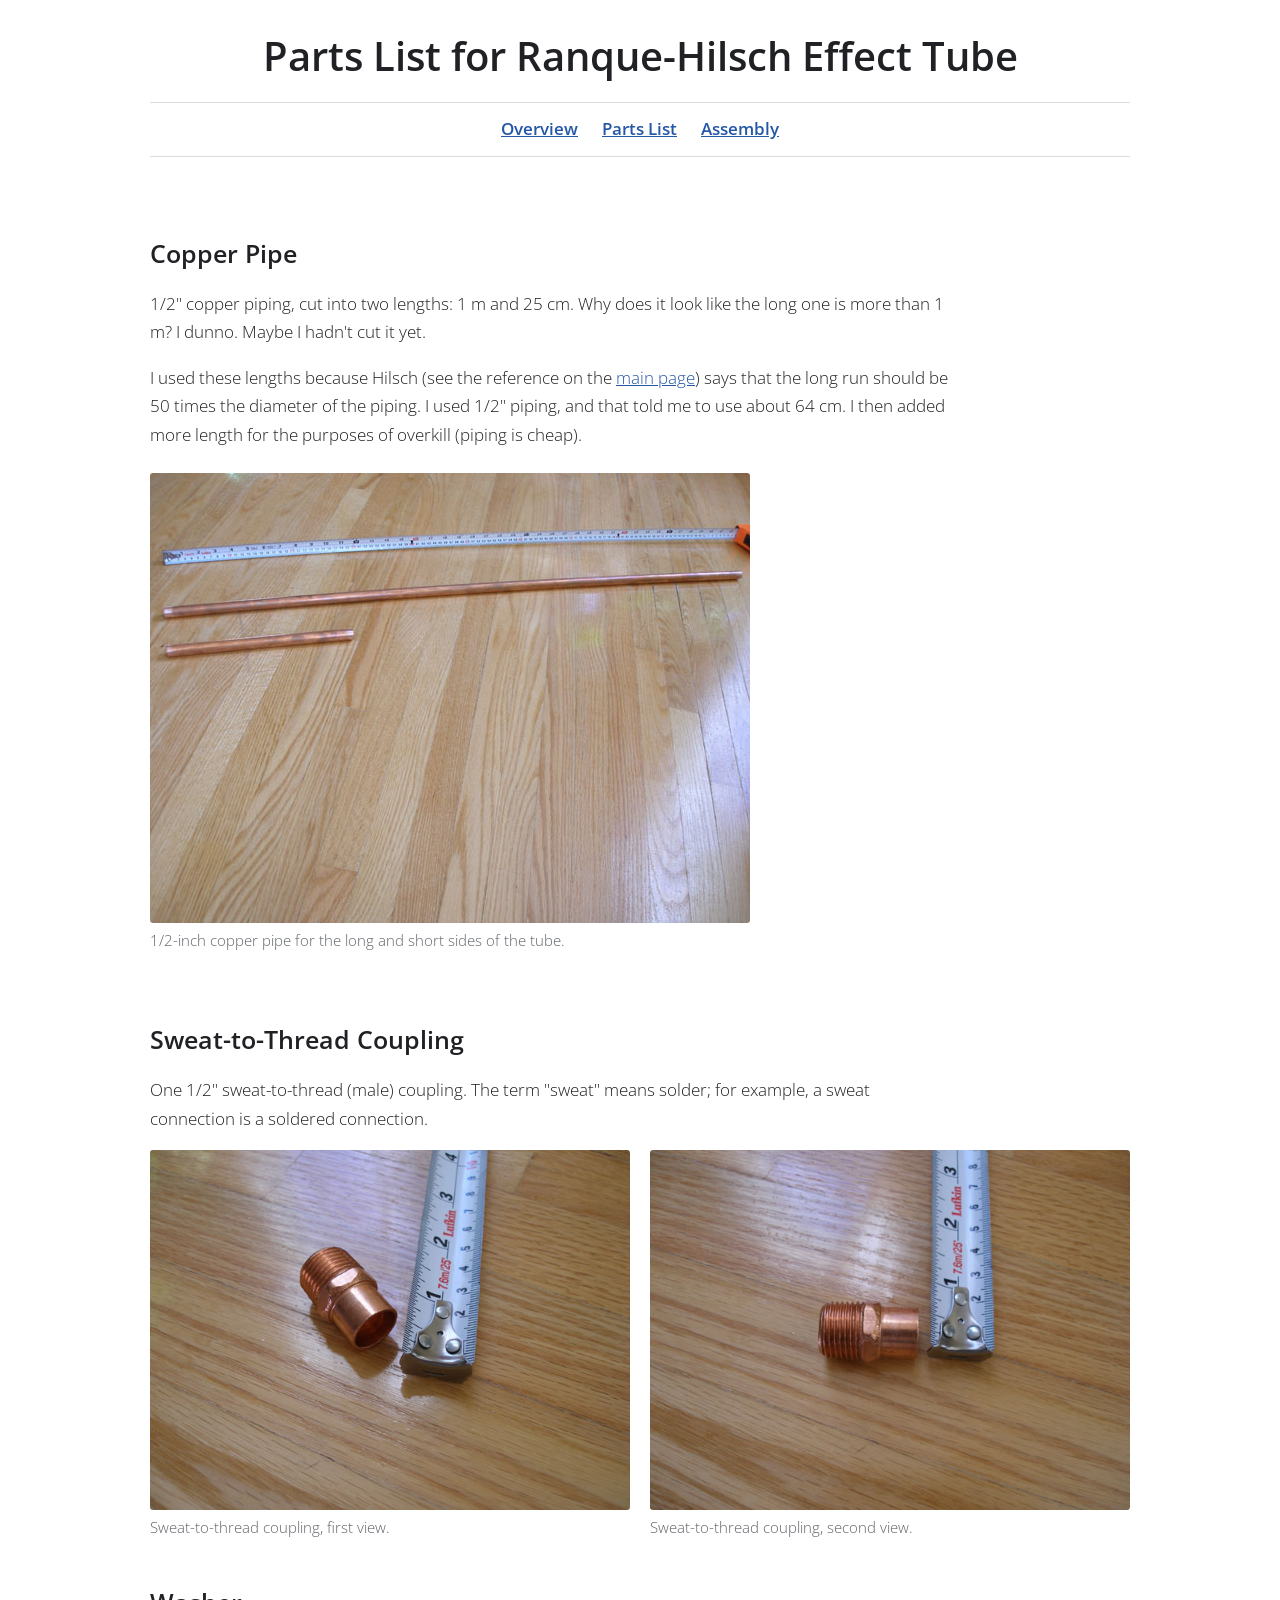
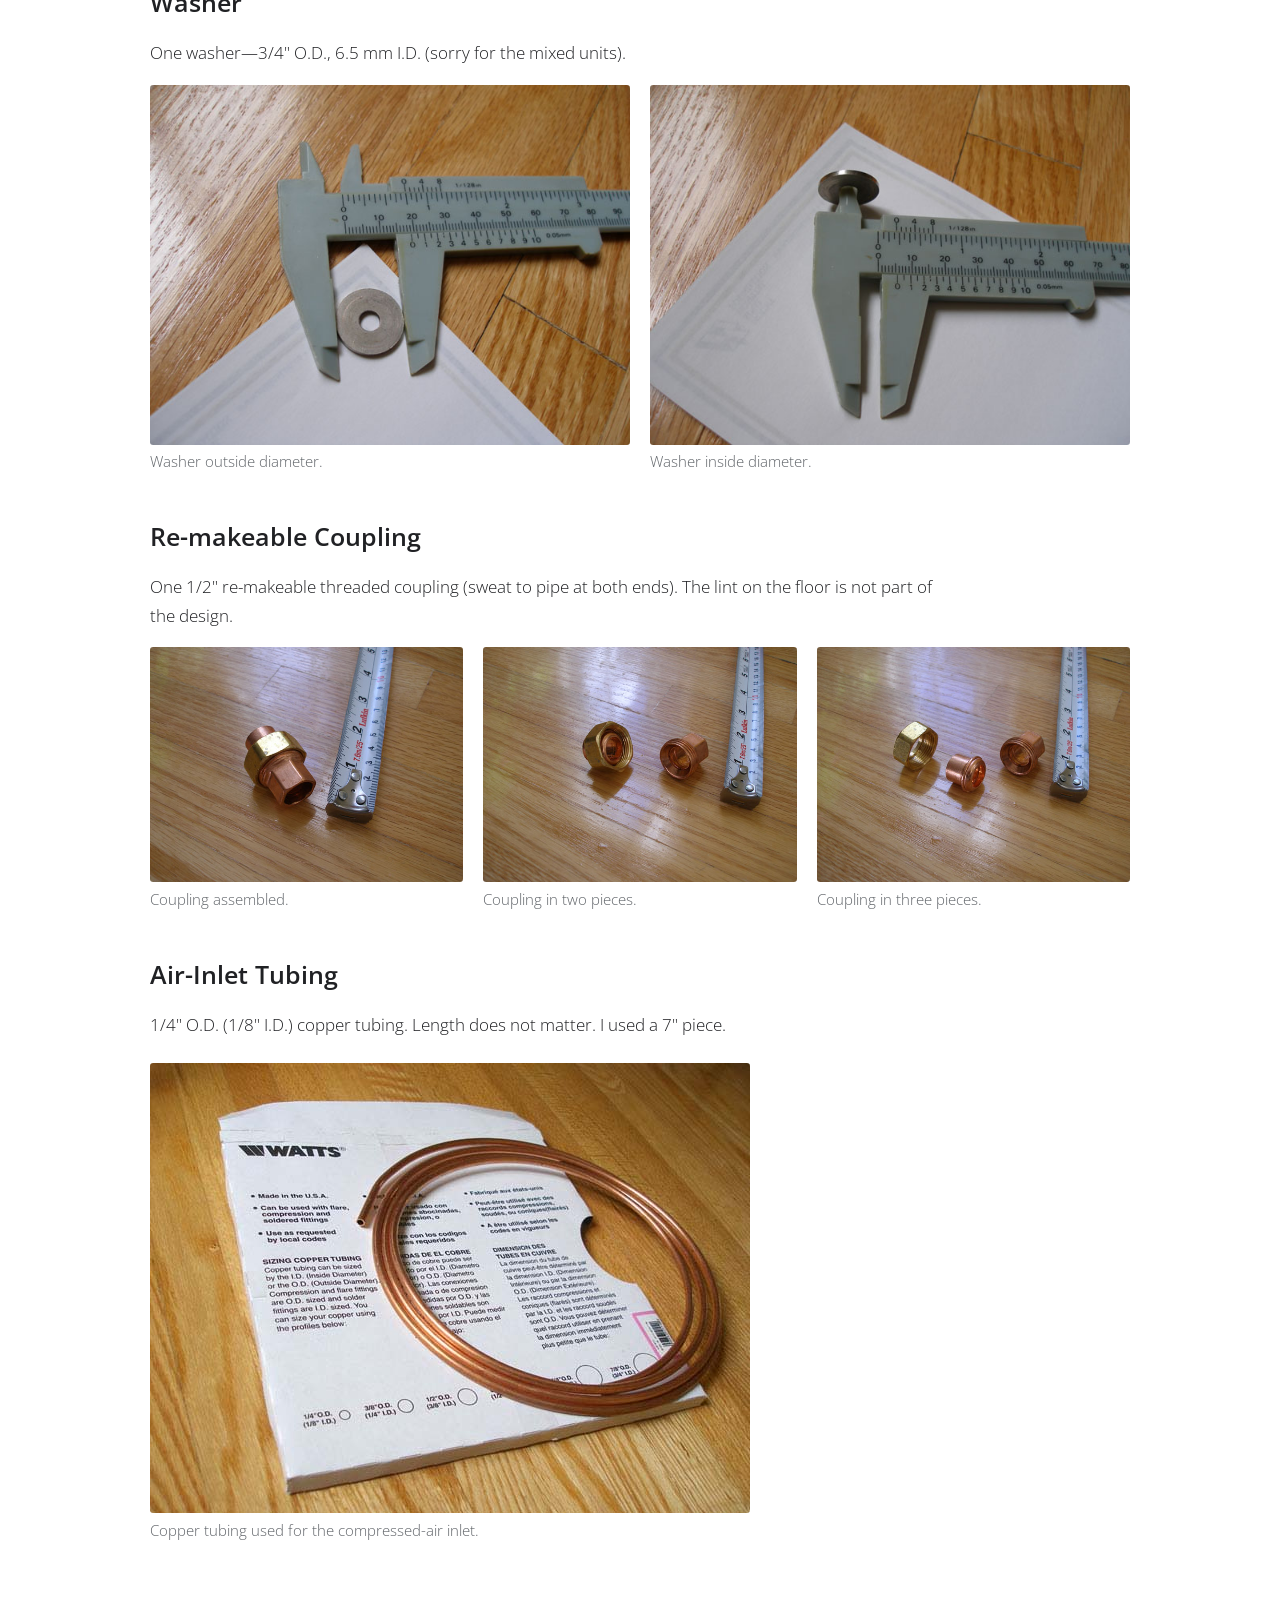
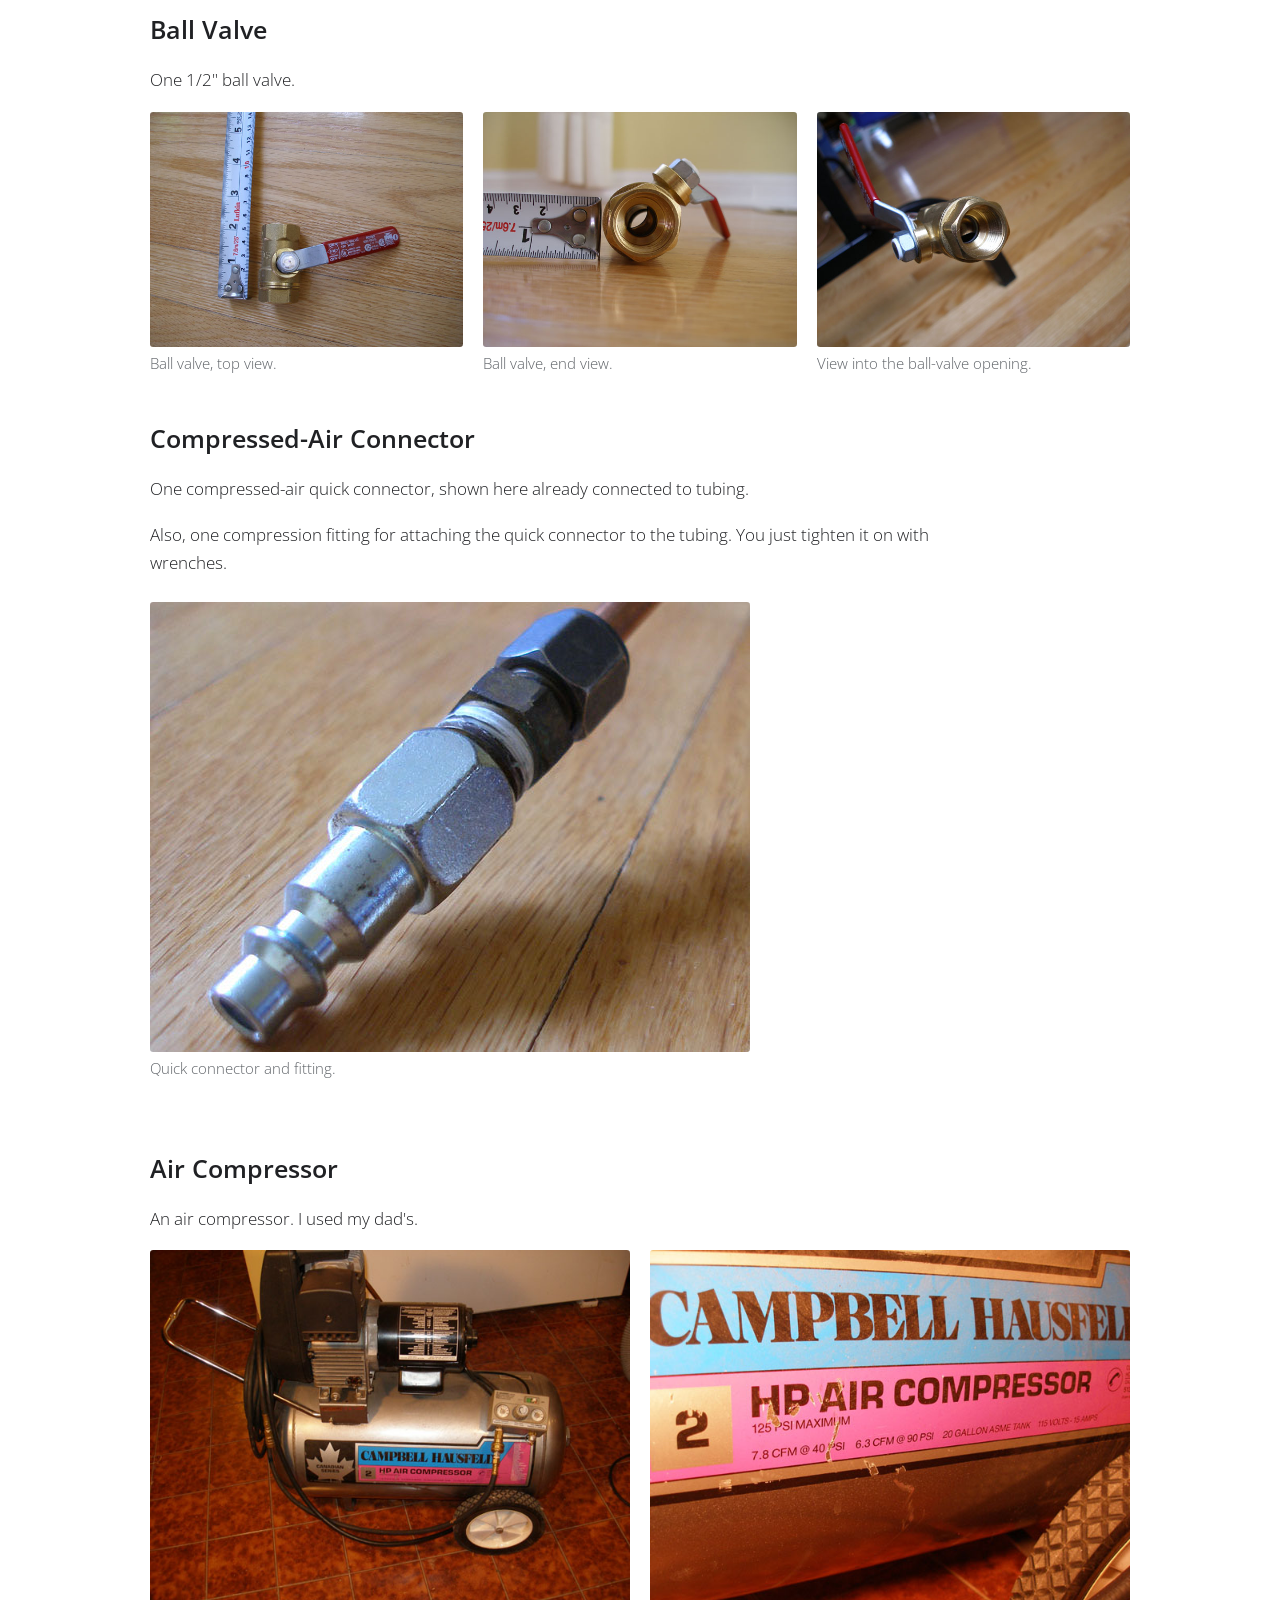
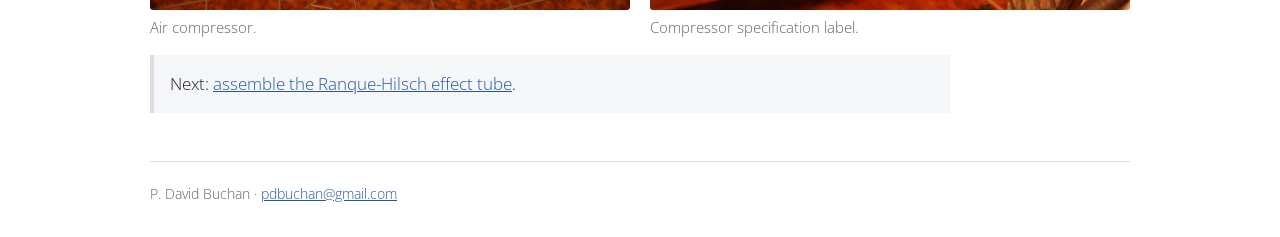
==== docs/parts.html @ af27d4b2 "Initial commit" ====
<!doctype html>
<html lang="en">
<head>
  <meta charset="utf-8">
  <meta name="viewport" content="width=device-width, initial-scale=1">
  <meta name="description" content="Parts list and photographs for an off-the-shelf Ranque-Hilsch effect vortex tube.">
  <title>Parts List — Ranque-Hilsch Effect Tube</title>
  <link rel="preconnect" href="https://fonts.googleapis.com">
  <link rel="preconnect" href="https://fonts.gstatic.com" crossorigin>
  <link href="https://fonts.googleapis.com/css2?family=Open+Sans:wght@300;400;600;700&amp;display=swap" rel="stylesheet">
  <link rel="stylesheet" href="assets/ranque-hilsch.css">
</head>
<body>
<header>
  <h1>Parts List for Ranque-Hilsch Effect Tube</h1>
  <nav aria-label="Main navigation">
    <ul>
      <li><a href="index.html">Overview</a></li>
      <li><a href="parts.html" aria-current="page">Parts List</a></li>
      <li><a href="assembly.html">Assembly</a></li>
    </ul>
  </nav>
</header>

<main>
  <section class="part">
    <h2>Copper Pipe</h2>
    <p>1/2" copper piping, cut into two lengths: 1 m and 25 cm. Why does it look like the long one is more than 1 m? I dunno. Maybe I hadn't cut it yet.</p>
    <p>I used these lengths because Hilsch (see the reference on the <a href="index.html">main page</a>) says that the long run should be 50 times the diameter of the piping. I used 1/2" piping, and that told me to use about 64 cm. I then added more length for the purposes of overkill (piping is cheap).</p>
    <figure>
      <img src="assets/images/copper-piping.jpg" alt="Two lengths of half-inch copper pipe" width="600" height="450">
      <figcaption>1/2-inch copper pipe for the long and short sides of the tube.</figcaption>
    </figure>
  </section>

  <section class="part">
    <h2>Sweat-to-Thread Coupling</h2>
    <p>One 1/2" sweat-to-thread (male) coupling. The term "sweat" means solder; for example, a sweat connection is a soldered connection.</p>
    <div class="photo-grid">
      <figure>
        <img src="assets/images/sweat-to-thread.jpg" alt="Half-inch sweat-to-thread male coupling, first view" width="600" height="450" loading="lazy">
        <figcaption>Sweat-to-thread coupling, first view.</figcaption>
      </figure>
      <figure>
        <img src="assets/images/sweat-to-thread2.jpg" alt="Half-inch sweat-to-thread male coupling, threaded end view" width="600" height="450" loading="lazy">
        <figcaption>Sweat-to-thread coupling, second view.</figcaption>
      </figure>
    </div>
  </section>

  <section class="part">
    <h2>Washer</h2>
    <p>One washer—3/4" O.D., 6.5 mm I.D. (sorry for the mixed units).</p>
    <div class="photo-grid">
      <figure>
        <img src="assets/images/washer-od.jpg" alt="Washer outside diameter measured with calipers" width="600" height="450" loading="lazy">
        <figcaption>Washer outside diameter.</figcaption>
      </figure>
      <figure>
        <img src="assets/images/washer-id.jpg" alt="Washer inside diameter measured with calipers" width="600" height="450" loading="lazy">
        <figcaption>Washer inside diameter.</figcaption>
      </figure>
    </div>
  </section>

  <section class="part">
    <h2>Re-makeable Coupling</h2>
    <p>One 1/2" re-makeable threaded coupling (sweat to pipe at both ends). The lint on the floor is not part of the design.</p>
    <div class="photo-grid">
      <figure>
        <img src="assets/images/coupling-together.jpg" alt="Re-makeable copper coupling assembled" width="600" height="450" loading="lazy">
        <figcaption>Coupling assembled.</figcaption>
      </figure>
      <figure>
        <img src="assets/images/coupling-2pieces.jpg" alt="Re-makeable copper coupling separated into two main pieces" width="600" height="450" loading="lazy">
        <figcaption>Coupling in two pieces.</figcaption>
      </figure>
      <figure>
        <img src="assets/images/coupling-3pieces.jpg" alt="Re-makeable copper coupling separated into three pieces" width="600" height="450" loading="lazy">
        <figcaption>Coupling in three pieces.</figcaption>
      </figure>
    </div>
  </section>

  <section class="part">
    <h2>Air-Inlet Tubing</h2>
    <p>1/4" O.D. (1/8" I.D.) copper tubing. Length does not matter. I used a 7" piece.</p>
    <figure>
      <img src="assets/images/copper-tubing.jpg" alt="Coiled quarter-inch outside-diameter copper tubing" width="600" height="450" loading="lazy">
      <figcaption>Copper tubing used for the compressed-air inlet.</figcaption>
    </figure>
  </section>

  <section class="part">
    <h2>Ball Valve</h2>
    <p>One 1/2" ball valve.</p>
    <div class="photo-grid">
      <figure>
        <img src="assets/images/ball-valve-top-view.jpg" alt="Half-inch ball valve, top view" width="600" height="450" loading="lazy">
        <figcaption>Ball valve, top view.</figcaption>
      </figure>
      <figure>
        <img src="assets/images/ball-valve-end-view.jpg" alt="Half-inch ball valve, end view" width="600" height="450" loading="lazy">
        <figcaption>Ball valve, end view.</figcaption>
      </figure>
      <figure>
        <img src="assets/images/ball-valve-opening.jpg" alt="Half-inch ball valve with the opening partly visible" width="600" height="450" loading="lazy">
        <figcaption>View into the ball-valve opening.</figcaption>
      </figure>
    </div>
  </section>

  <section class="part">
    <h2>Compressed-Air Connector</h2>
    <p>One compressed-air quick connector, shown here already connected to tubing.</p>
    <p>Also, one compression fitting for attaching the quick connector to the tubing. You just tighten it on with wrenches.</p>
    <figure>
      <img src="assets/images/quick-connect.jpg" alt="Compressed-air quick connector and compression fitting" width="600" height="450" loading="lazy">
      <figcaption>Quick connector and fitting.</figcaption>
    </figure>
  </section>

  <section class="part">
    <h2>Air Compressor</h2>
    <p>An air compressor. I used my dad's.</p>
    <div class="photo-grid">
      <figure>
        <img src="assets/images/compressor.jpg" alt="Air compressor used to test the vortex tube" width="600" height="450" loading="lazy">
        <figcaption>Air compressor.</figcaption>
      </figure>
      <figure>
        <img src="assets/images/compressor-closeup.jpg" alt="Close-up of the air compressor label" width="600" height="450" loading="lazy">
        <figcaption>Compressor specification label.</figcaption>
      </figure>
    </div>
  </section>

  <p class="note">Next: <a href="assembly.html">assemble the Ranque-Hilsch effect tube</a>.</p>
</main>

<footer>
  <p>P. David Buchan · <a href="mailto:pdbuchan@gmail.com">pdbuchan@gmail.com</a></p>
</footer>
</body>
</html>
---- docs/assets/ranque-hilsch.css ----
:root {
  color-scheme: light dark;
  --background: #ffffff;
  --surface: #f5f6f7;
  --text: #202124;
  --muted: #5f6368;
  --border: #d9dce1;
  --link: #2457a6;
  --max-width: 980px;
}

@media (prefers-color-scheme: dark) {
  :root {
    --background: #111315;
    --surface: #1b1e21;
    --text: #eceff1;
    --muted: #b0b6bc;
    --border: #363a3f;
    --link: #8ab4f8;
  }
}

* {
  box-sizing: border-box;
}

html {
  font-size: 100%;
}

body {
  margin: 0;
  background: var(--background);
  color: var(--text);
  font-family: "Open Sans", Arial, Helvetica, sans-serif;
  font-size: 1.08rem;
  font-weight: 300;
  line-height: 1.65;
}

a {
  color: var(--link);
}

a:hover,
a:focus {
  text-decoration-thickness: 2px;
}

header,
main,
footer {
  width: min(calc(100% - 2rem), var(--max-width));
  margin-inline: auto;
}

header {
  padding-top: 2rem;
}

h1 {
  margin: 0 0 0.6rem;
  font-size: clamp(1.75rem, 4vw, 2.5rem);
  font-weight: 600;
  line-height: 1.2;
  text-align: center;
}

h2 {
  margin-top: 2.5rem;
  font-size: 1.55rem;
  font-weight: 600;
  line-height: 1.3;
}

h3 {
  margin-top: 1.8rem;
  font-size: 1.2rem;
  font-weight: 600;
}

p,
li {
  max-width: 80ch;
}

nav {
  margin: 1.4rem 0 2rem;
  padding: 0.75rem 1rem;
  border-block: 1px solid var(--border);
}

nav ul {
  display: flex;
  flex-wrap: wrap;
  justify-content: center;
  gap: 0.5rem 1.5rem;
  margin: 0;
  padding: 0;
  list-style: none;
}

nav a {
  font-weight: 600;
}

figure {
  margin: 1.5rem 0;
}

figure.centered {
  text-align: center;
}

figcaption {
  margin-top: 0.4rem;
  color: var(--muted);
  font-size: 0.92rem;
  line-height: 1.45;
}

img {
  display: block;
  max-width: 100%;
  height: auto;
  border-radius: 0.2rem;
}

figure.centered img {
  margin-inline: auto;
}

.hero-diagram img {
  width: 600px;
}

.photo-grid {
  display: grid;
  grid-template-columns: repeat(auto-fit, minmax(min(100%, 280px), 1fr));
  gap: 1.25rem;
  align-items: start;
}

.photo-grid figure {
  margin: 0;
}

.photo-grid img {
  width: 100%;
}

.card-grid {
  display: grid;
  grid-template-columns: repeat(auto-fit, minmax(min(100%, 250px), 1fr));
  gap: 1rem;
  margin: 1.5rem 0;
}

.card {
  padding: 1rem 1.15rem;
  background: var(--surface);
  border: 1px solid var(--border);
  border-radius: 0.35rem;
}

.card h2,
.card h3 {
  margin-top: 0;
}

.card p:last-child {
  margin-bottom: 0;
}

.step,
.part {
  padding-top: 0.5rem;
}

.measurements {
  margin: 1rem 0 1.5rem;
  padding-left: 1.4rem;
}

.references {
  padding-left: 1.5rem;
}

.note {
  padding: 0.9rem 1rem;
  background: var(--surface);
  border-left: 4px solid var(--border);
}

footer {
  margin-top: 3rem;
  padding: 1.25rem 0 2rem;
  border-top: 1px solid var(--border);
  color: var(--muted);
  font-size: 0.9rem;
}

footer p {
  margin: 0;
}

@media (max-width: 640px) {
  body {
    font-size: 1rem;
  }

  header,
  main,
  footer {
    width: min(calc(100% - 1.2rem), var(--max-width));
  }

  nav ul {
    gap: 0.35rem 1rem;
  }
}
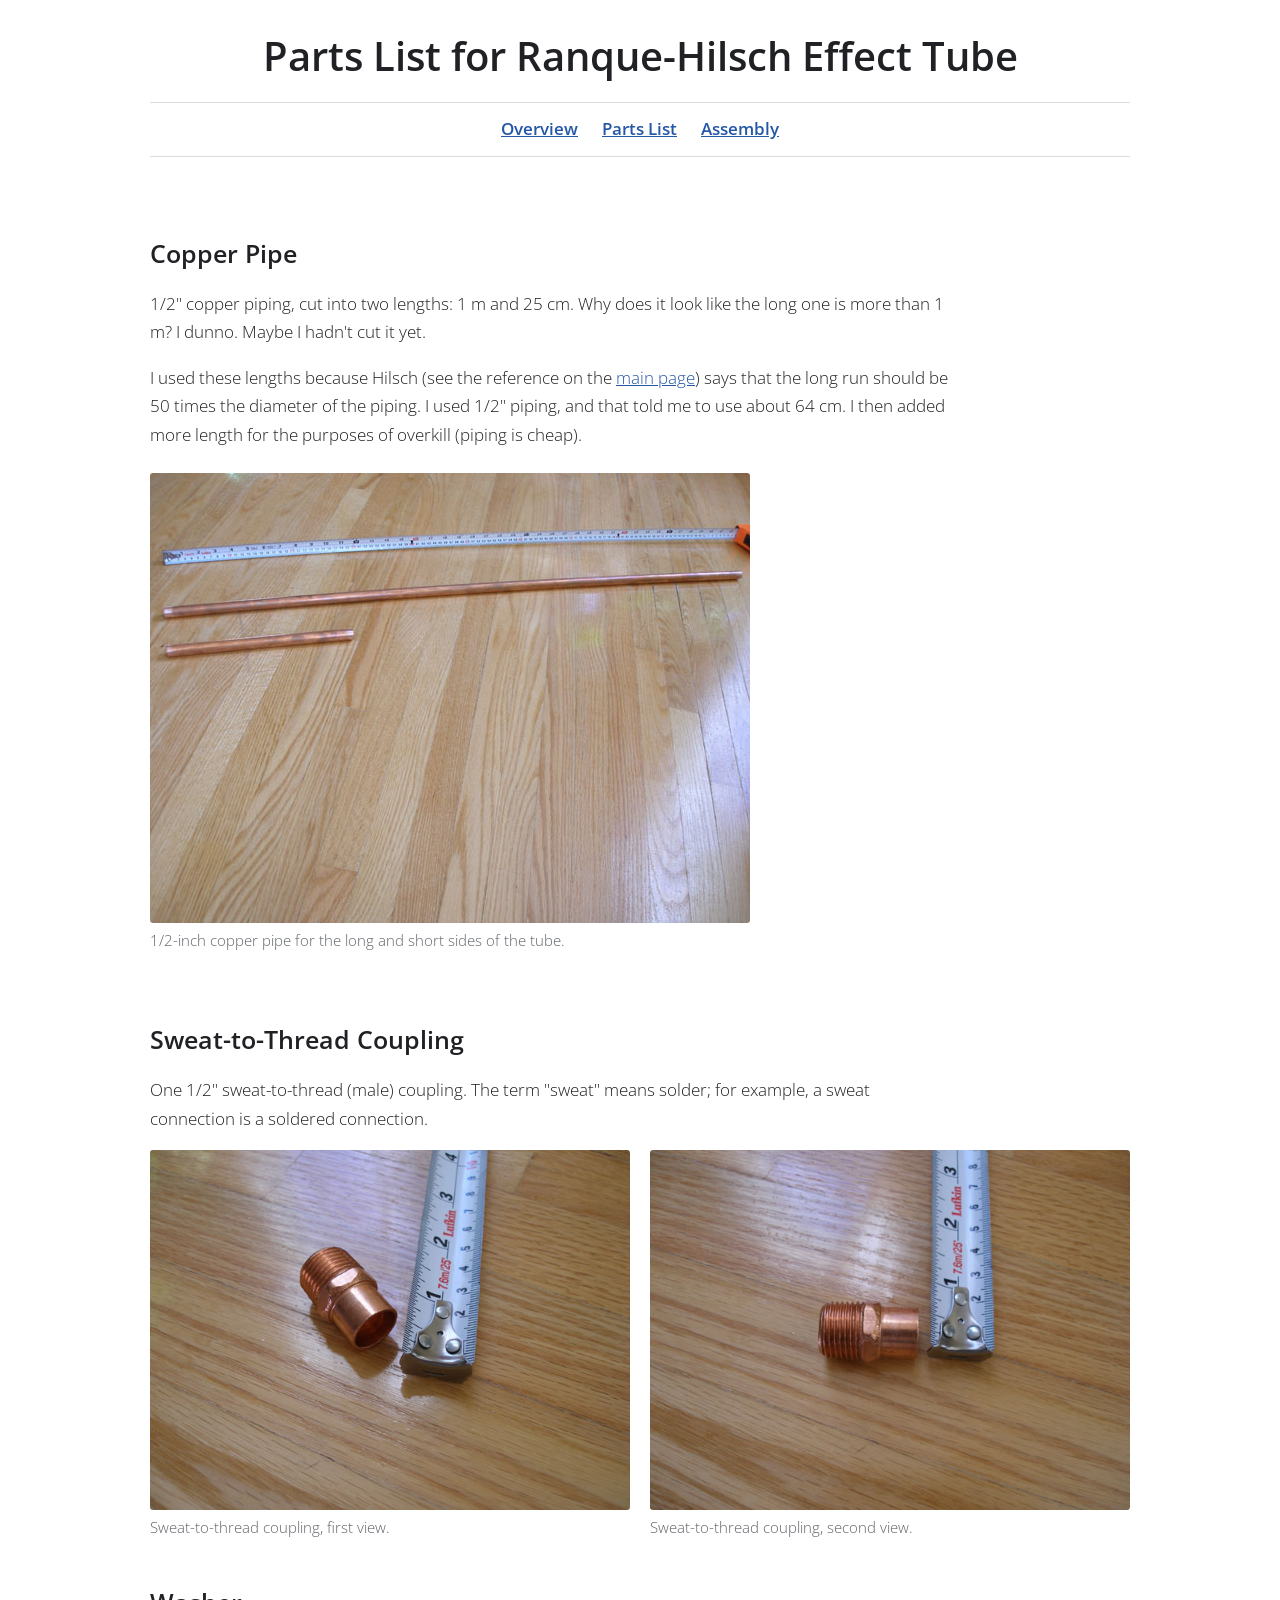
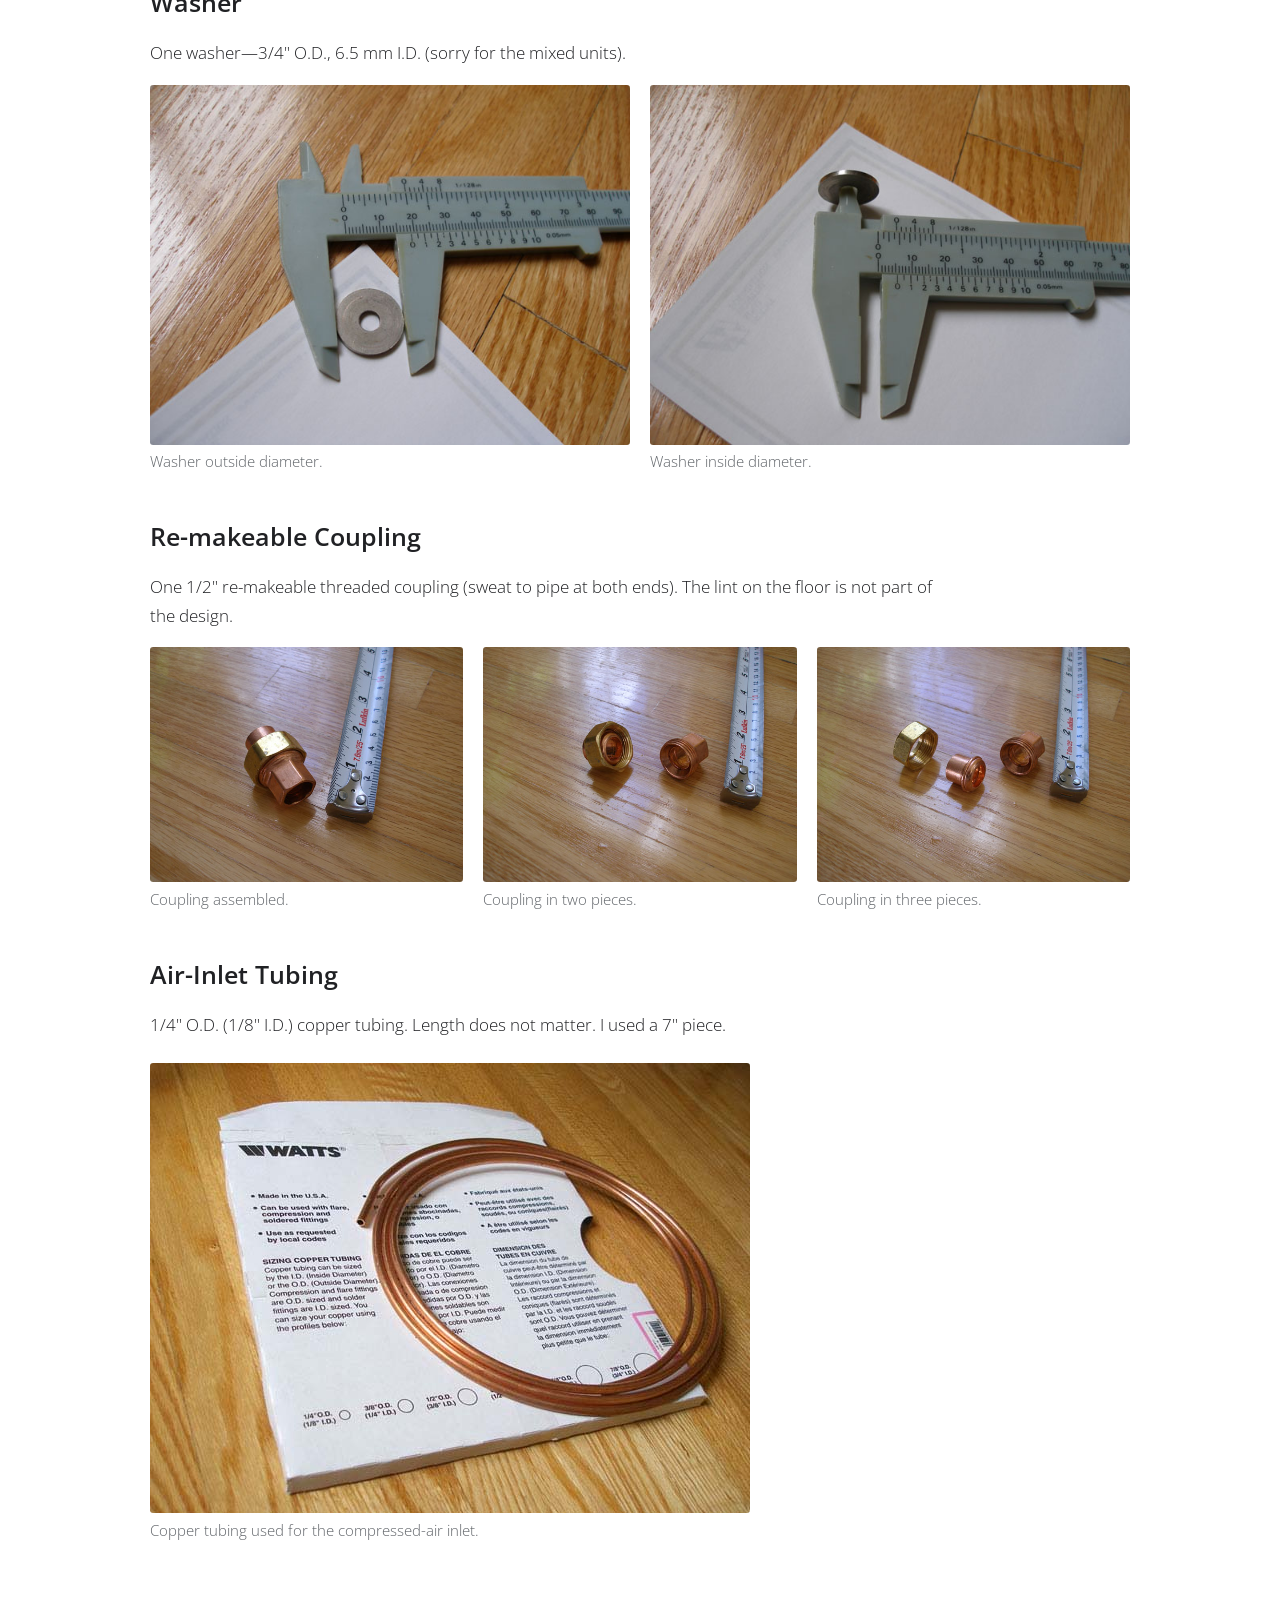
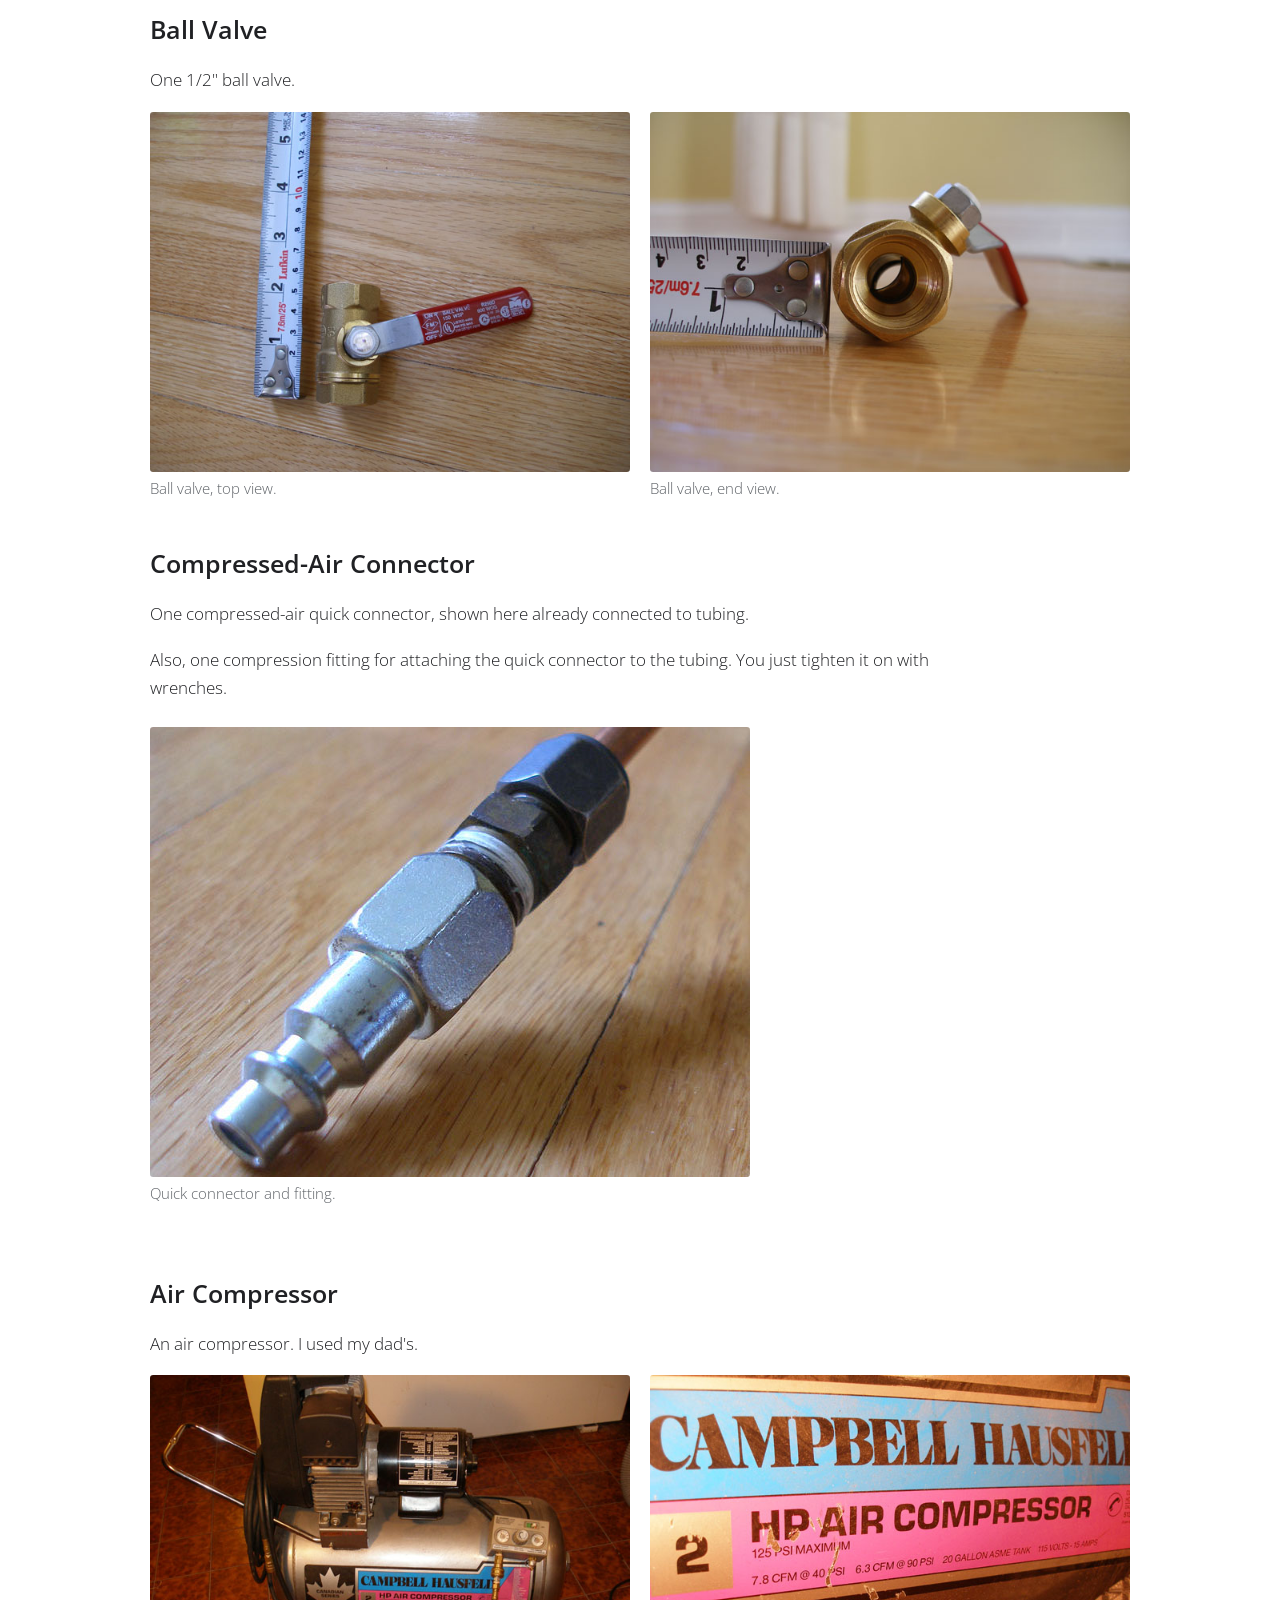
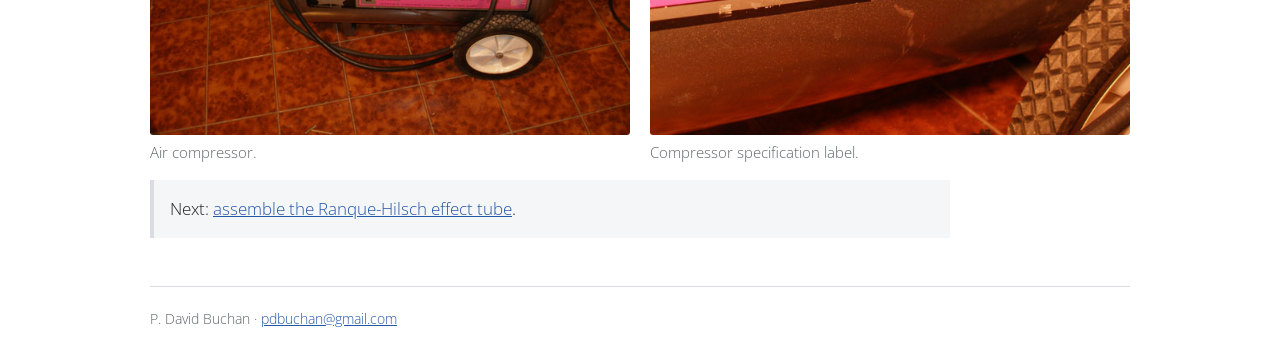
==== commit d35ce33c: "Removed unnecessary image" ====
--- a/docs/parts.html
+++ b/docs/parts.html
@@ -103,10 +103,6 @@
         <img src="assets/images/ball-valve-end-view.jpg" alt="Half-inch ball valve, end view" width="600" height="450" loading="lazy">
         <figcaption>Ball valve, end view.</figcaption>
       </figure>
-      <figure>
-        <img src="assets/images/ball-valve-opening.jpg" alt="Half-inch ball valve with the opening partly visible" width="600" height="450" loading="lazy">
-        <figcaption>View into the ball-valve opening.</figcaption>
-      </figure>
     </div>
   </section>
 
